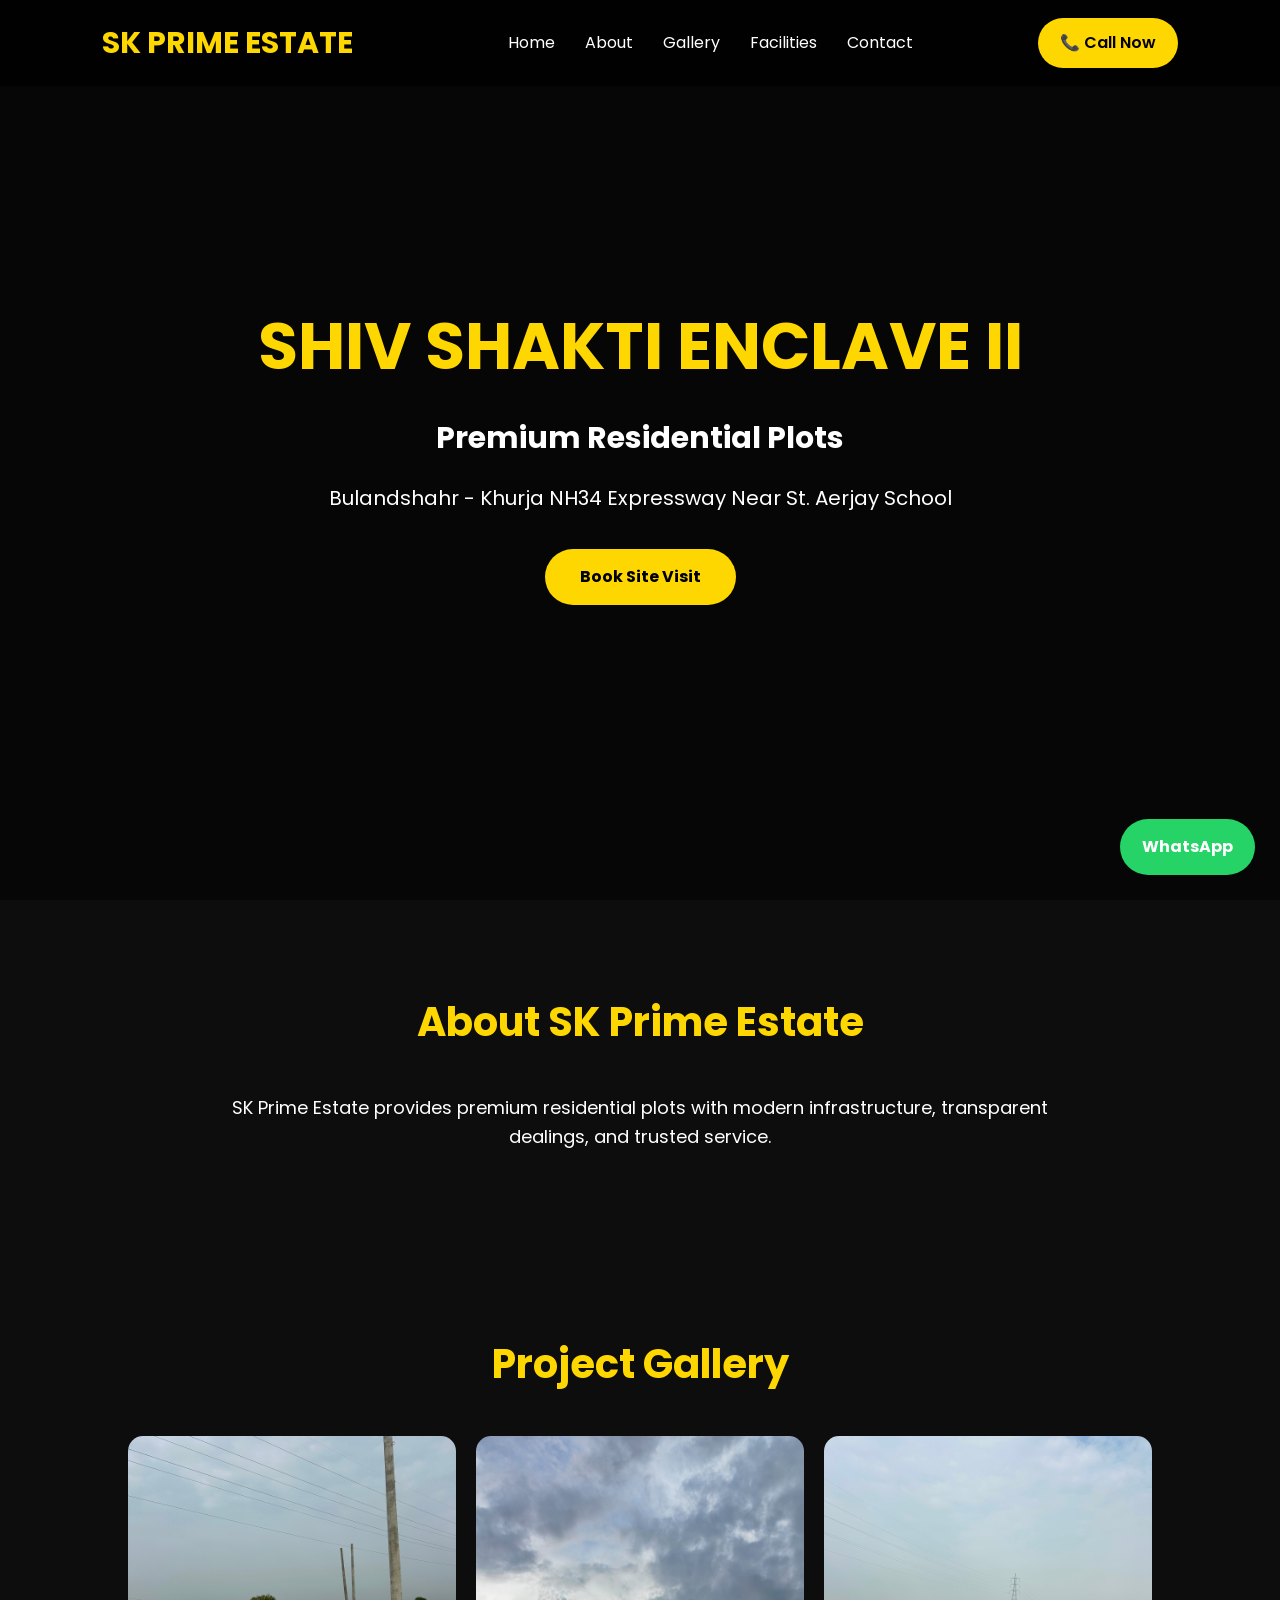
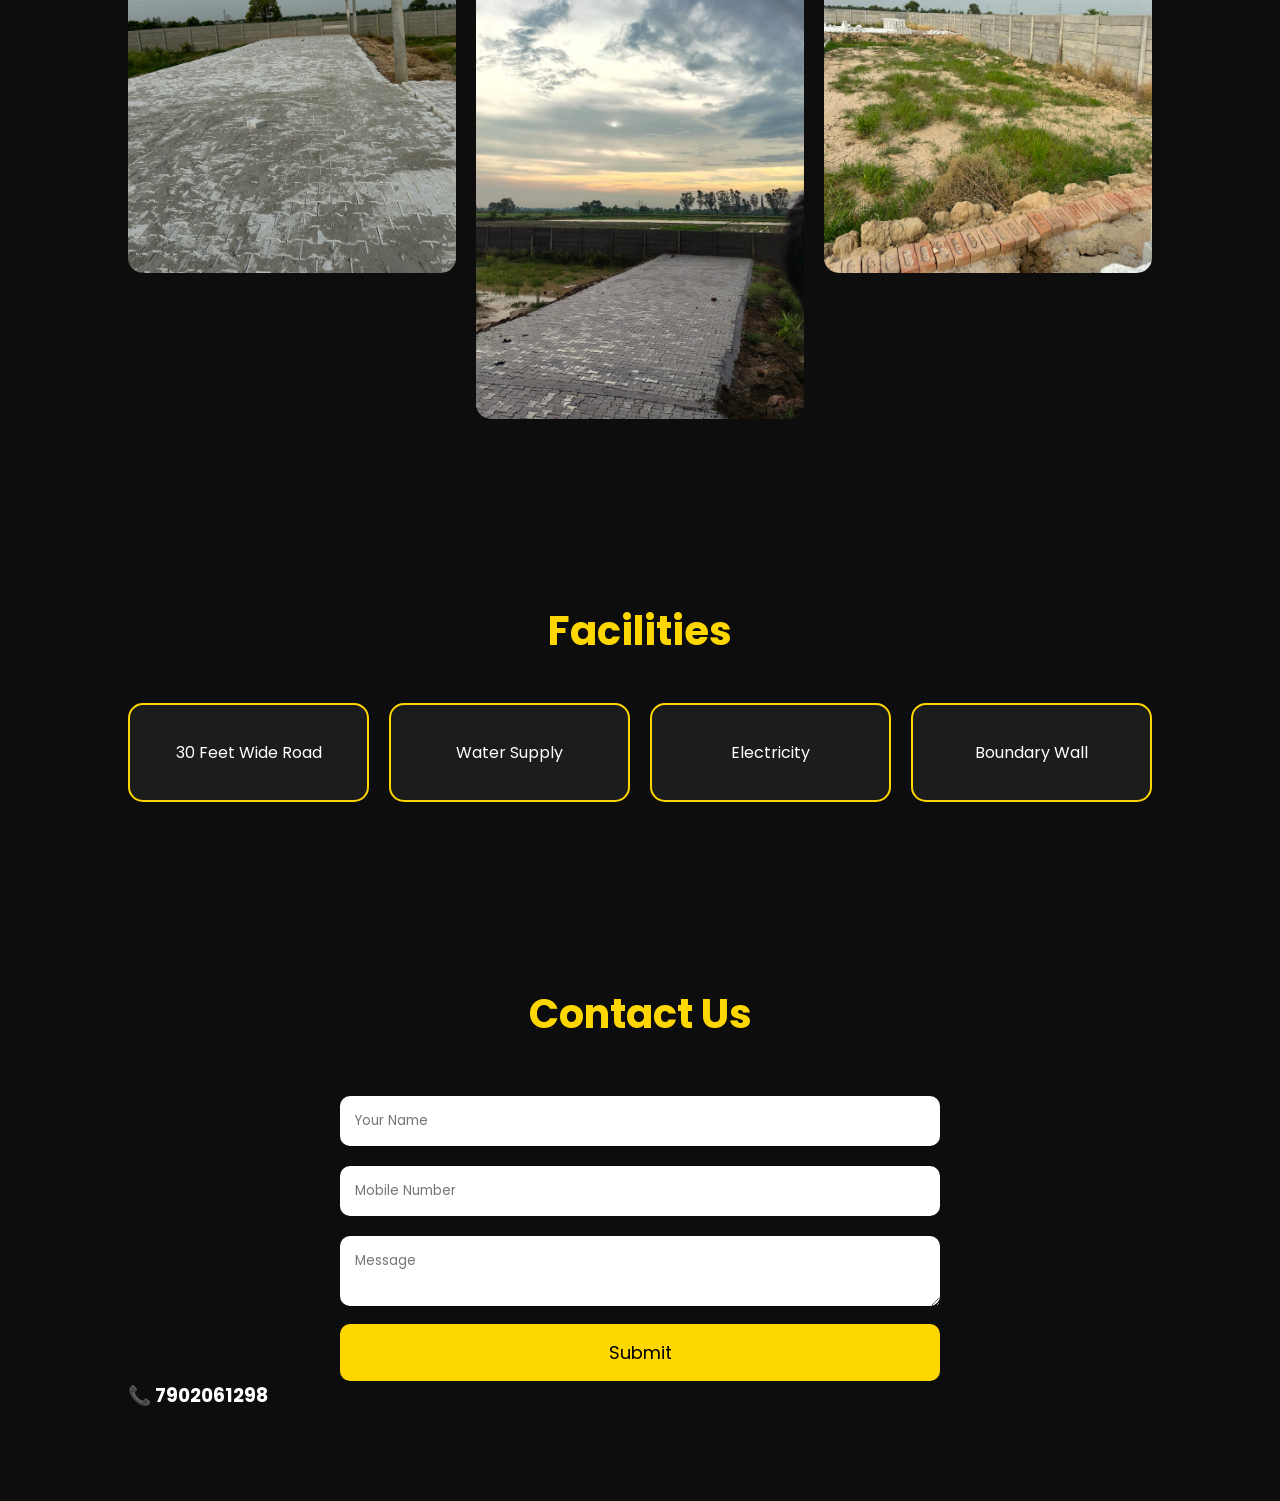
==== index.html @ f22499f4 "Add files via upload" ====
<!DOCTYPE html>
<html lang="en">
<head>
<meta charset="UTF-8">
<meta name="viewport" content="width=device-width, initial-scale=1.0">
<title>SK Prime Estate | Shiv Shakti Enclave II</title>

<link href="https://fonts.googleapis.com/css2?family=Poppins:wght@300;400;600;700&display=swap" rel="stylesheet">
<link rel="stylesheet" href="style.css">
</head>

<body>

<header>
<nav class="navbar">
<h2>SK PRIME ESTATE</h2>

<ul>
<li><a href="#home">Home</a></li>
<li><a href="#about">About</a></li>
<li><a href="#gallery">Gallery</a></li>
<li><a href="#facilities">Facilities</a></li>
<li><a href="#contact">Contact</a></li>
</ul>

<a href="tel:7902061298" class="call-btn">
📞 Call Now
</a>

</nav>
</header>

<section id="home" class="hero">

<video autoplay muted loop playsinline>

<source src="drone.mp4.mp4" type="video/mp4">

</video>

<div class="overlay">

<h1>SHIV SHAKTI ENCLAVE II</h1>

<h3>Premium Residential Plots</h3>

<p>
Bulandshahr - Khurja NH34 Expressway
Near St. Aerjay School
</p>

<a href="#contact" class="btn">
Book Site Visit
</a>

</div>

</section>

<section id="about">

<div class="container">

<h2>About SK Prime Estate</h2>

<p>

SK Prime Estate provides premium residential plots with modern infrastructure, transparent dealings, and trusted service.

</p>

</div>

</section>

<section id="gallery">

<h2>Project Gallery</h2>

<div class="gallery">

<img src="img1.jpg.jpeg" alt="plot1">

<img src="img2.jpg.jpeg" alt="plot2">

<img src="img3.jpg.jpeg" alt="plot3">

</div>

</section>

<section id="facilities">

<h2>Facilities</h2>

<div class="cards">

<div class="card">
30 Feet Wide Road
</div>

<div class="card">
Water Supply
</div>

<div class="card">
Electricity
</div>

<div class="card">
Boundary Wall
</div>

</div>

</section>

<section id="contact">

<h2>Contact Us</h2>

<form>

<input type="text" placeholder="Your Name">

<input type="tel" placeholder="Mobile Number">

<textarea placeholder="Message"></textarea>

<button>
Submit
</button>

</form>

<h3>📞 7902061298</h3>

</section>

<a href="https://wa.me/917902061298" class="whatsapp">

WhatsApp

</a>

<script src="script.js"></script>

</body>
</html>
---- style.css ----
*{
    margin:0;
    padding:0;
    box-sizing:border-box;
    font-family:'Poppins',sans-serif;
}

body{
    background:#0d0d0d;
    color:#fff;
    line-height:1.6;
}

html{
    scroll-behavior:smooth;
}

/* Navbar */

.navbar{
    position:fixed;
    top:0;
    left:0;
    width:100%;
    display:flex;
    justify-content:space-between;
    align-items:center;
    padding:18px 8%;
    background:rgba(0,0,0,.7);
    backdrop-filter:blur(10px);
    z-index:999;
}

.navbar h2{
    color:#FFD700;
    font-size:30px;
    font-weight:700;
}

.navbar ul{
    display:flex;
    list-style:none;
}

.navbar ul li{
    margin-left:30px;
}

.navbar ul li a{
    text-decoration:none;
    color:#fff;
    transition:.3s;
}

.navbar ul li a:hover{
    color:#FFD700;
}

.call-btn{
    background:#FFD700;
    color:#000;
    padding:12px 22px;
    border-radius:30px;
    text-decoration:none;
    font-weight:600;
}

/* Hero */

.hero{
    position:relative;
    width:100%;
    height:100vh;
    overflow:hidden;
}

.hero video{
    position:absolute;
    width:100%;
    height:100%;
    object-fit:cover;
}

.overlay{
    position:absolute;
    inset:0;
    background:rgba(0,0,0,.55);
    display:flex;
    flex-direction:column;
    justify-content:center;
    align-items:center;
    text-align:center;
    padding:20px;
}

.overlay h1{
    font-size:65px;
    color:#FFD700;
}

.overlay h3{
    margin-top:15px;
    font-size:30px;
}

.overlay p{
    margin-top:20px;
    font-size:20px;
    max-width:700px;
}

.btn{
    margin-top:35px;
    display:inline-block;
    background:#FFD700;
    color:#000;
    padding:15px 35px;
    border-radius:40px;
    text-decoration:none;
    font-weight:bold;
    transition:.3s;
}

.btn:hover{
    transform:scale(1.05);
}

/* Sections */

section{
    padding:90px 10%;
}

section h2{
    text-align:center;
    color:#FFD700;
    margin-bottom:40px;
    font-size:40px;
}

/* About */

.container{
    max-width:900px;
    margin:auto;
    text-align:center;
    font-size:18px;
}

/* Gallery */

.gallery{
    display:grid;
    grid-template-columns:repeat(auto-fit,minmax(280px,1fr));
    gap:20px;
}

.gallery img{
    width:100%;
    border-radius:15px;
    transition:.4s;
    cursor:pointer;
}

.gallery img:hover{
    transform:scale(1.05);
}

/* Cards */

.cards{
    display:grid;
    grid-template-columns:repeat(auto-fit,minmax(220px,1fr));
    gap:20px;
}

.card{
    background:#1c1c1c;
    padding:35px;
    text-align:center;
    border-radius:15px;
    border:2px solid #FFD700;
    transition:.3s;
}

.card:hover{
    transform:translateY(-10px);
}

/* Contact */

form{
    max-width:600px;
    margin:auto;
}

input,textarea{
    width:100%;
    padding:15px;
    margin:10px 0;
    border:none;
    border-radius:10px;
    outline:none;
}

button{
    width:100%;
    padding:15px;
    background:#FFD700;
    color:#000;
    border:none;
    border-radius:10px;
    font-size:18px;
    cursor:pointer;
}

/* WhatsApp */

.whatsapp{
    position:fixed;
    bottom:25px;
    right:25px;
    background:#25D366;
    color:#fff;
    padding:15px 22px;
    border-radius:50px;
    text-decoration:none;
    font-weight:bold;
}

/* Mobile */

@media(max-width:768px){

.navbar{
flex-direction:column;
padding:15px;
}

.navbar ul{
margin:15px 0;
flex-wrap:wrap;
justify-content:center;
}

.overlay h1{
font-size:38px;
}

.overlay h3{
font-size:22px;
}

.overlay p{
font-size:16px;
}

.call-btn{
margin-top:10px;
}

}
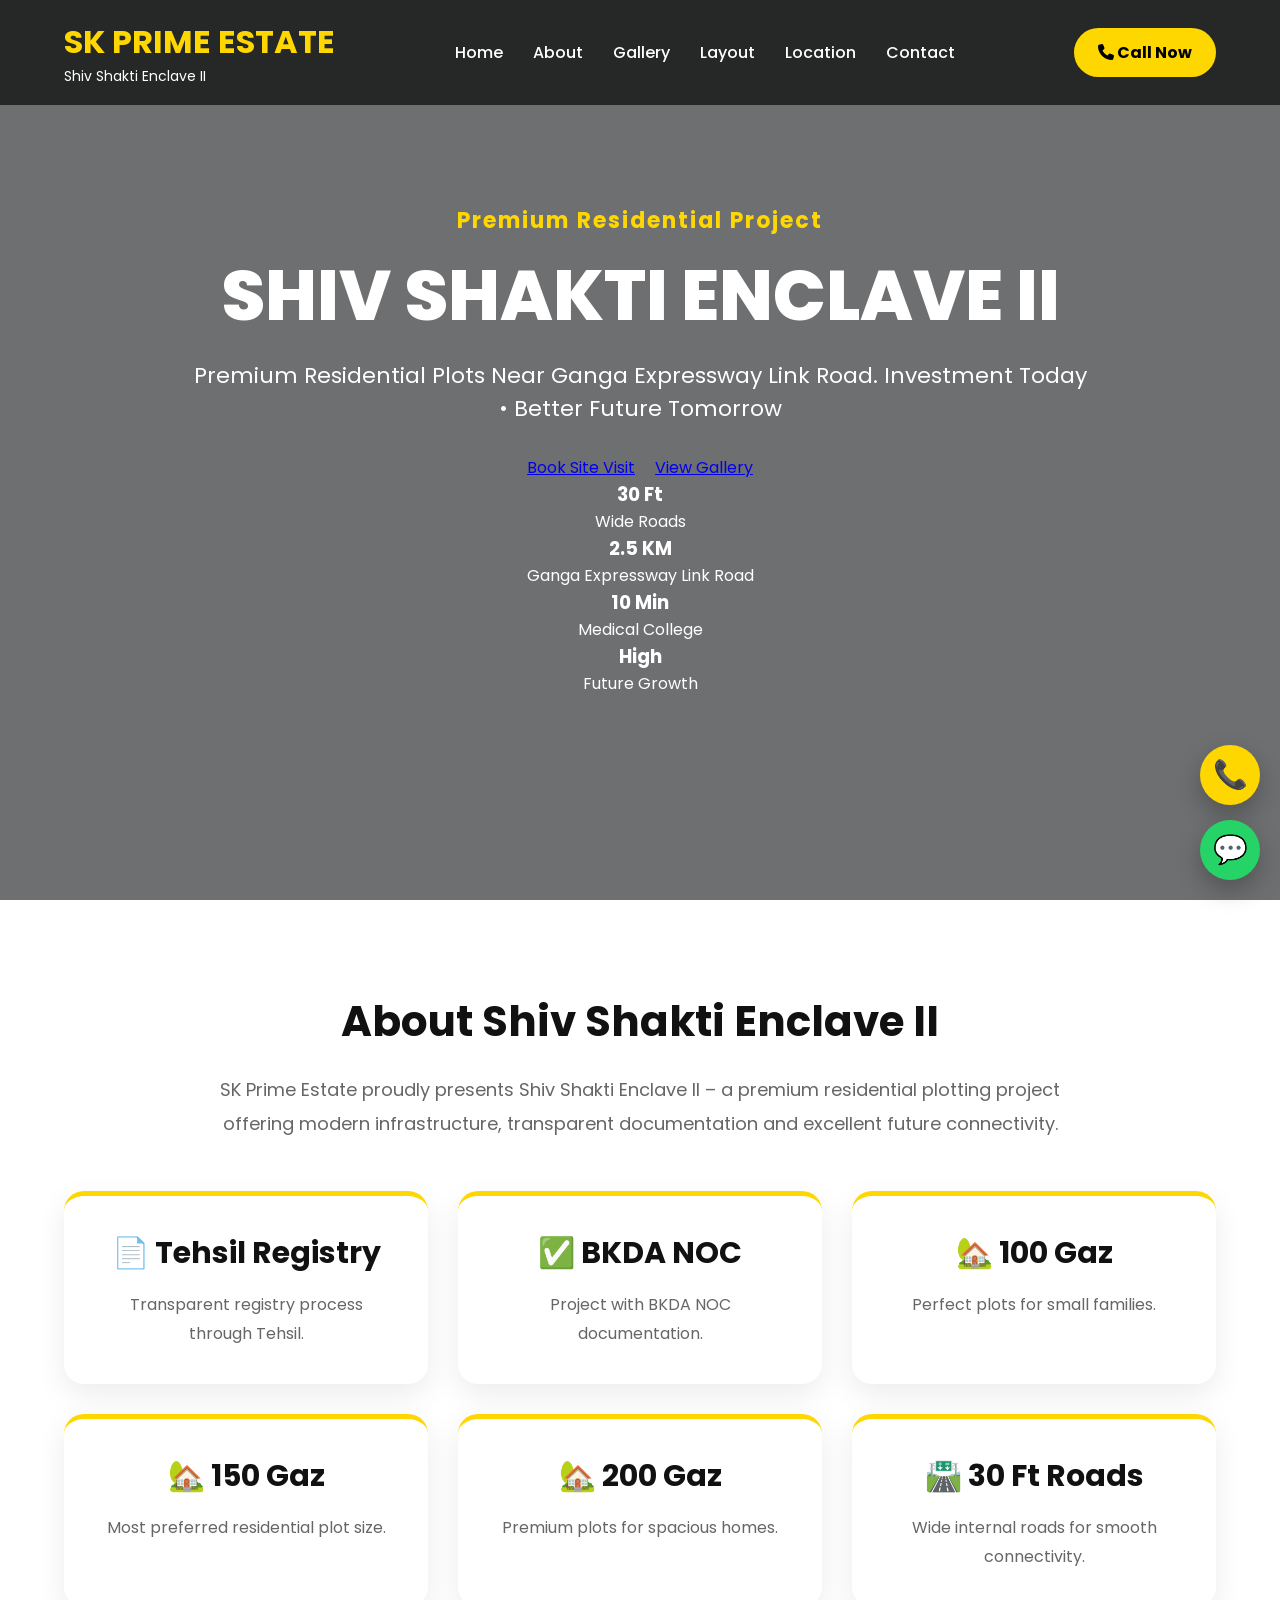
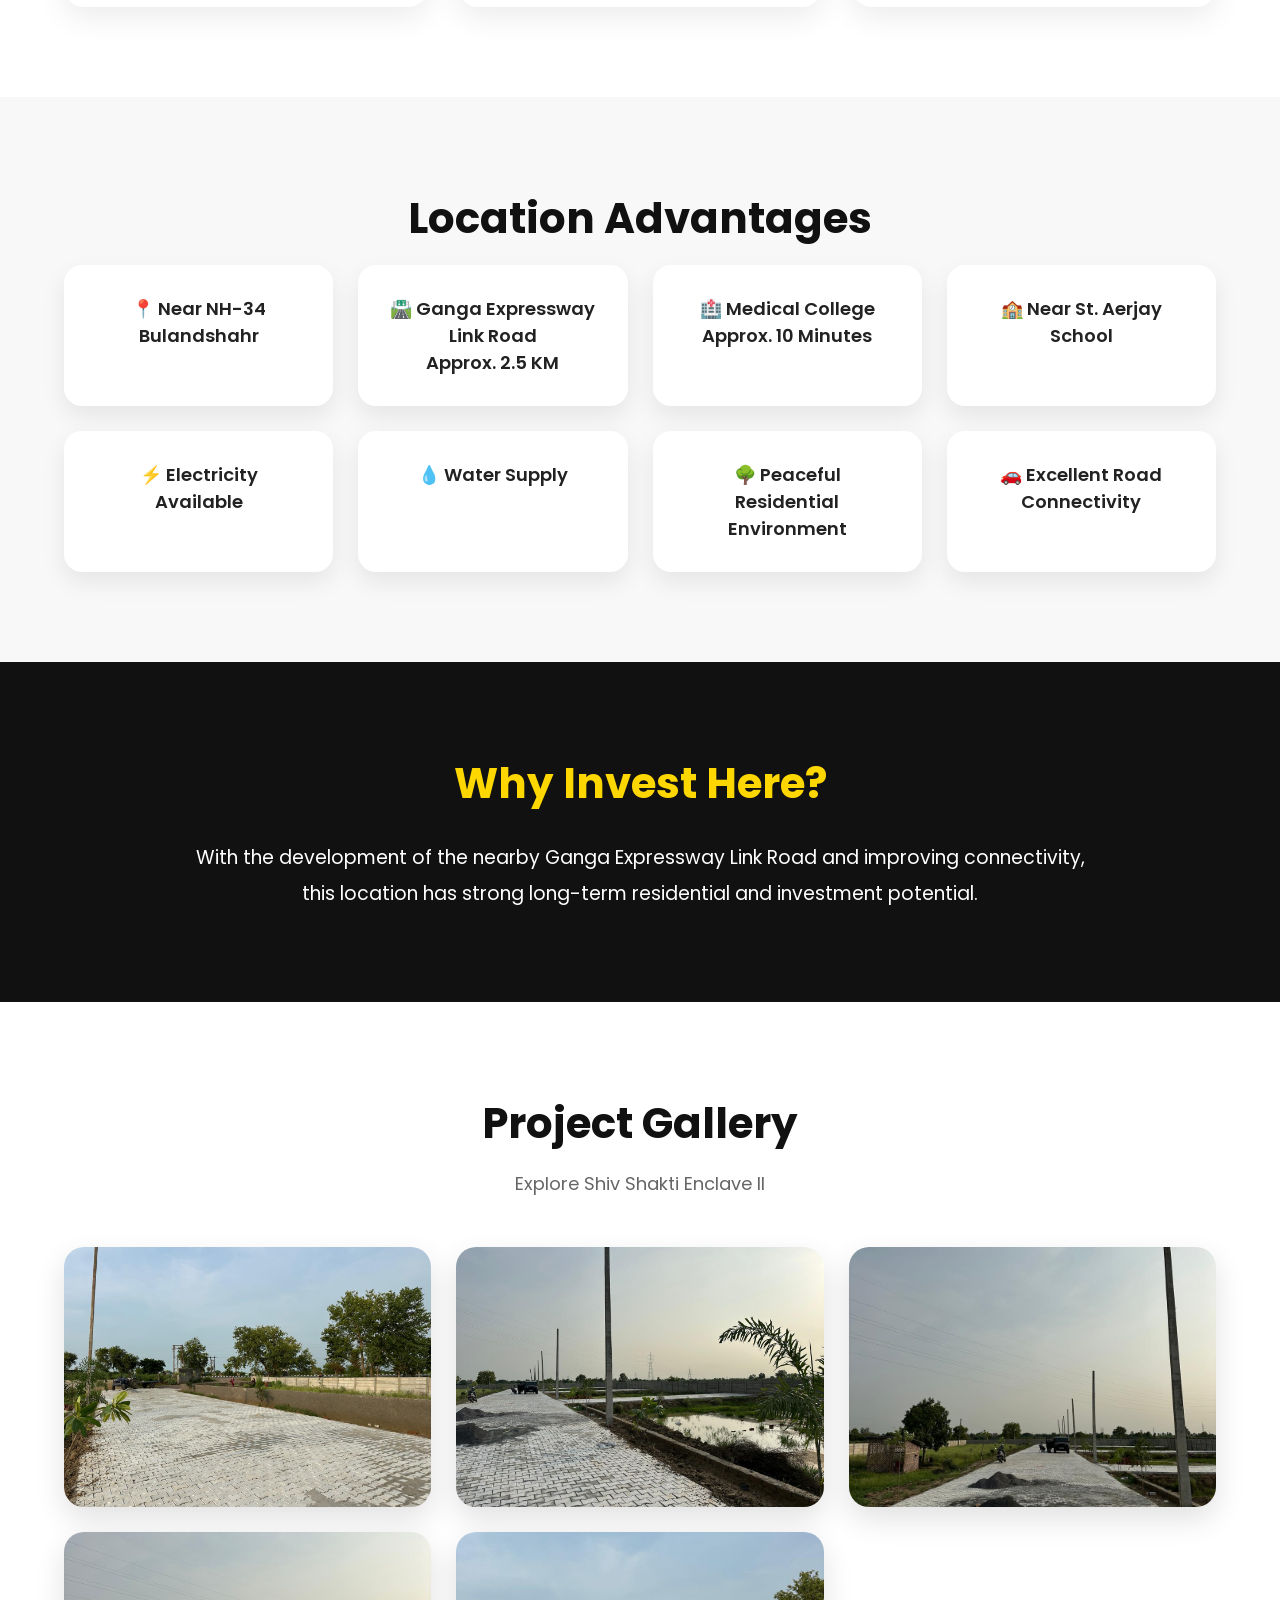
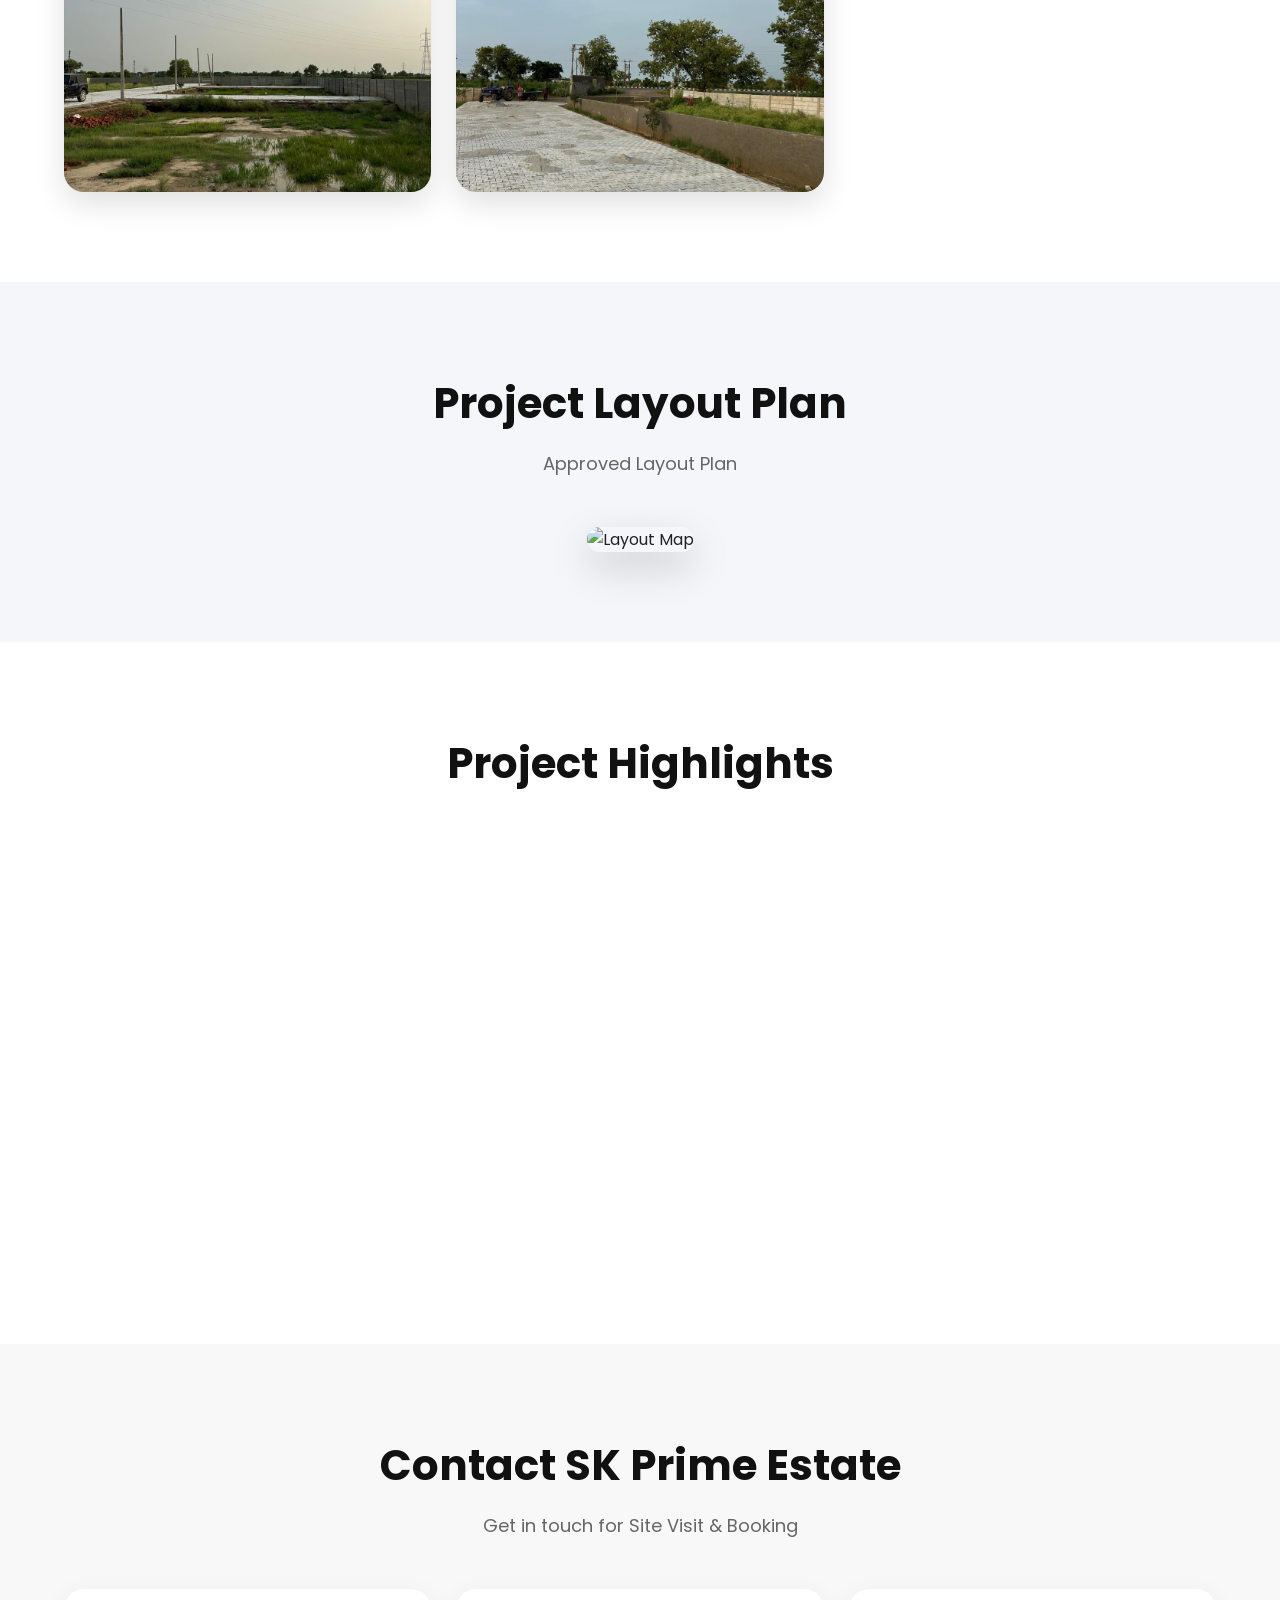
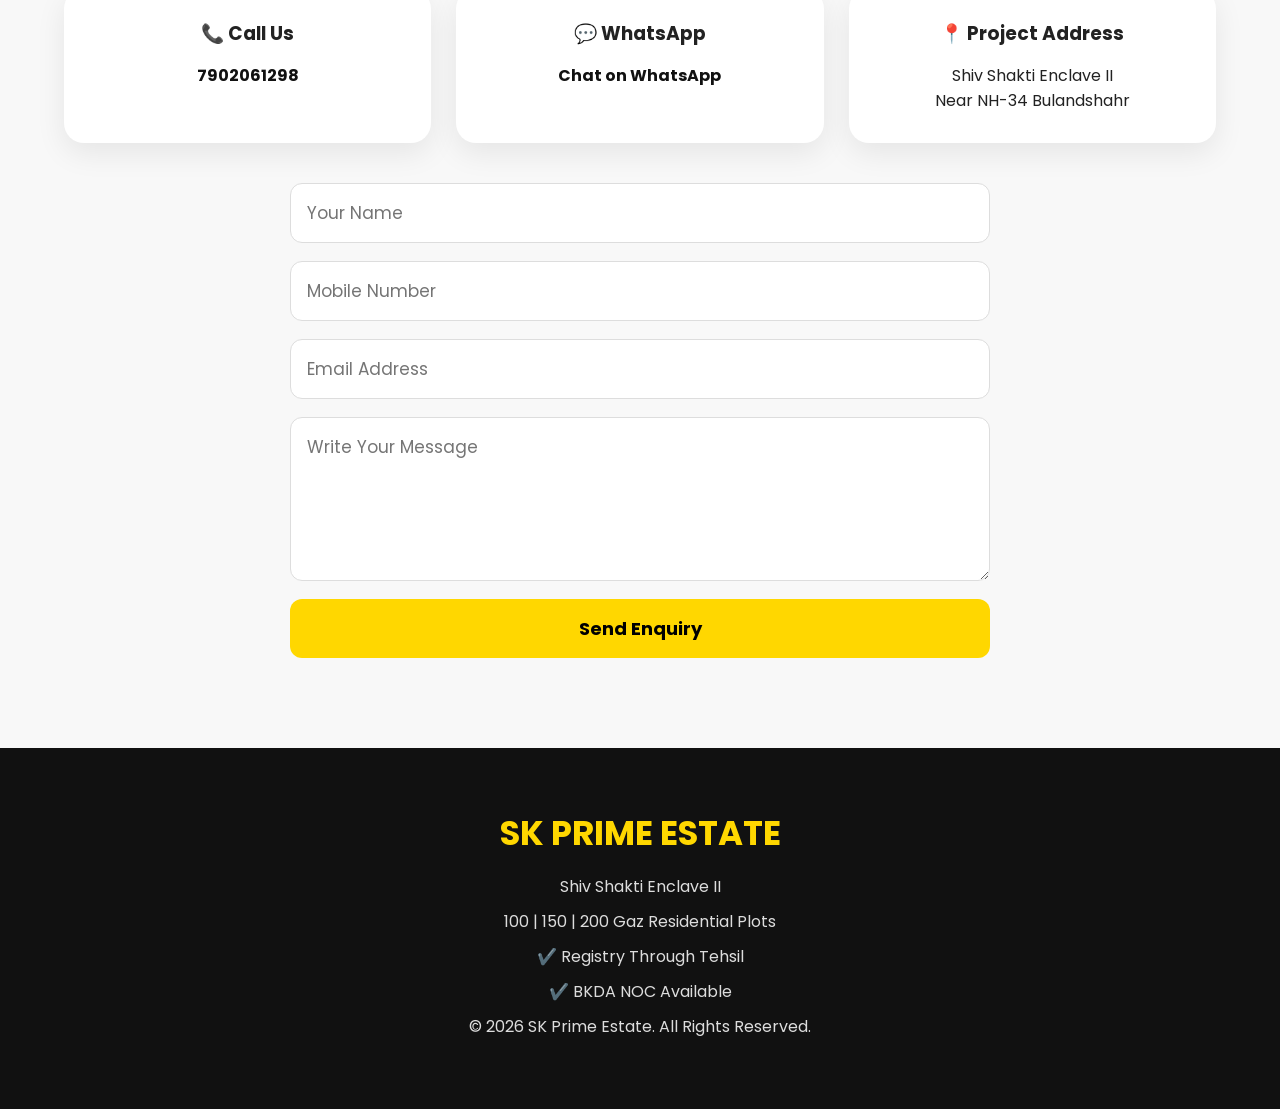
==== commit 05b409e1: "Add files via upload" ====
--- a/index.html
+++ b/index.html
@@ -1,149 +1,533 @@
 <!DOCTYPE html>
 <html lang="en">
+
 <head>
 <meta charset="UTF-8">
 <meta name="viewport" content="width=device-width, initial-scale=1.0">
-<title>SK Prime Estate | Shiv Shakti Enclave II</title>
-
-<link href="https://fonts.googleapis.com/css2?family=Poppins:wght@300;400;600;700&display=swap" rel="stylesheet">
+
+<title>SK PRIME ESTATE | Shiv Shakti Enclave II</title>
+
+<meta name="description" content="Premium Residential Plots in Shiv Shakti Enclave II, Bulandshahr">
+
+<link rel="preconnect" href="https://fonts.googleapis.com">
+<link rel="preconnect" href="https://fonts.gstatic.com" crossorigin>
+
+<link href="https://fonts.googleapis.com/css2?family=Poppins:wght@300;400;500;600;700;800&display=swap" rel="stylesheet">
+
 <link rel="stylesheet" href="style.css">
+
+<link rel="stylesheet"
+href="https://cdnjs.cloudflare.com/ajax/libs/font-awesome/6.6.0/css/all.min.css">
+
 </head>
 
 <body>
 
-<header>
+<header class="header">
+
 <nav class="navbar">
+
+<div class="logo">
+
 <h2>SK PRIME ESTATE</h2>
 
-<ul>
+<span>Shiv Shakti Enclave II</span>
+
+</div>
+
+<ul class="nav-links">
+
 <li><a href="#home">Home</a></li>
+
 <li><a href="#about">About</a></li>
+
 <li><a href="#gallery">Gallery</a></li>
-<li><a href="#facilities">Facilities</a></li>
+
+<li><a href="#layout">Layout</a></li>
+
+<li><a href="#location">Location</a></li>
+
 <li><a href="#contact">Contact</a></li>
+
 </ul>
 
 <a href="tel:7902061298" class="call-btn">
-📞 Call Now
+<i class="fa-solid fa-phone"></i>
+Call Now
 </a>
 
 </nav>
+
 </header>
 
 <section id="home" class="hero">
 
-<video autoplay muted loop playsinline>
+<video autoplay muted loop playsinline class="hero-video">
 
 <source src="drone.mp4.mp4" type="video/mp4">
 
 </video>
 
-<div class="overlay">
+<div class="hero-overlay">
+
+<div class="hero-content">
+
+<h4>Premium Residential Project</h4>
 
 <h1>SHIV SHAKTI ENCLAVE II</h1>
 
-<h3>Premium Residential Plots</h3>
-
-<p>
-Bulandshahr - Khurja NH34 Expressway
-Near St. Aerjay School
-</p>
+<p>
+
+Premium Residential Plots Near Ganga Expressway Link Road.
+
+Investment Today • Better Future Tomorrow
+
+</p>
+
+<div class="hero-buttons">
 
 <a href="#contact" class="btn">
 Book Site Visit
 </a>
 
+<a href="#gallery" class="btn-outline">
+View Gallery
+</a>
+
+</div>
+
+<div class="hero-features">
+
+<div>
+
+<h3>30 Ft</h3>
+
+<span>Wide Roads</span>
+
+</div>
+
+<div>
+
+<h3>2.5 KM</h3>
+
+<span>Ganga Expressway Link Road</span>
+
+</div>
+
+<div>
+
+<h3>10 Min</h3>
+
+<span>Medical College</span>
+
+</div>
+
+<div>
+
+<h3>High</h3>
+
+<span>Future Growth</span>
+
+</div>
+
+</div>
+
+</div>
+
+</div>
+
+</section><!-- ABOUT SECTION -->
+
+<section id="about" class="about">
+
+<div class="container">
+
+<h2 class="section-title">About Shiv Shakti Enclave II</h2>
+
+<p class="section-text">
+
+SK Prime Estate proudly presents Shiv Shakti Enclave II – a premium residential plotting project offering modern infrastructure, transparent documentation and excellent future connectivity.
+
+</p>
+
+<div class="feature-grid">
+
+<div class="feature-card">
+<h3>📄 Tehsil Registry</h3>
+<p>Transparent registry process through Tehsil.</p>
+</div>
+
+<div class="feature-card">
+<h3>✅ BKDA NOC</h3>
+<p>Project with BKDA NOC documentation.</p>
+</div>
+
+<div class="feature-card">
+<h3>🏡 100 Gaz</h3>
+<p>Perfect plots for small families.</p>
+</div>
+
+<div class="feature-card">
+<h3>🏡 150 Gaz</h3>
+<p>Most preferred residential plot size.</p>
+</div>
+
+<div class="feature-card">
+<h3>🏡 200 Gaz</h3>
+<p>Premium plots for spacious homes.</p>
+</div>
+
+<div class="feature-card">
+<h3>🛣️ 30 Ft Roads</h3>
+<p>Wide internal roads for smooth connectivity.</p>
+</div>
+
+</div>
+
 </div>
 
 </section>
 
-<section id="about">
-
-<div class="container">
-
-<h2>About SK Prime Estate</h2>
-
-<p>
-
-SK Prime Estate provides premium residential plots with modern infrastructure, transparent dealings, and trusted service.
-
-</p>
+<!-- LOCATION -->
+
+<section id="location" class="location">
+
+<div class="container">
+
+<h2 class="section-title">Location Advantages</h2>
+
+<div class="location-grid">
+
+<div class="location-card">
+📍 Near NH-34 Bulandshahr
+</div>
+
+<div class="location-card">
+🛣️ Ganga Expressway Link Road<br>
+Approx. 2.5 KM
+</div>
+
+<div class="location-card">
+🏥 Medical College<br>
+Approx. 10 Minutes
+</div>
+
+<div class="location-card">
+🏫 Near St. Aerjay School
+</div>
+
+<div class="location-card">
+⚡ Electricity Available
+</div>
+
+<div class="location-card">
+💧 Water Supply
+</div>
+
+<div class="location-card">
+🌳 Peaceful Residential Environment
+</div>
+
+<div class="location-card">
+🚗 Excellent Road Connectivity
+</div>
+
+</div>
 
 </div>
 
 </section>
 
-<section id="gallery">
-
-<h2>Project Gallery</h2>
-
-<div class="gallery">
-
-<img src="img1.jpg.jpeg" alt="plot1">
-
-<img src="img2.jpg.jpeg" alt="plot2">
-
-<img src="img3.jpg.jpeg" alt="plot3">
+<!-- INVESTMENT -->
+
+<section class="investment">
+
+<div class="container">
+
+<h2 class="section-title">Why Invest Here?</h2>
+
+<p>
+
+With the development of the nearby Ganga Expressway Link Road and improving connectivity, this location has strong long-term residential and investment potential.
+
+</p>
+
+</div>
+
+</section><!-- ===========================
+PROJECT GALLERY
+=========================== -->
+
+<section id="gallery" class="gallery-section">
+
+<div class="container">
+
+<h2 class="section-title">Project Gallery</h2>
+
+<p class="section-subtitle">
+Explore Shiv Shakti Enclave II
+</p>
+
+<div class="gallery-grid">
+
+<div class="gallery-item">
+<img src="img1.jpg.jpeg" alt="Gallery Image">
+</div>
+
+<div class="gallery-item">
+<img src="img2.jpg.jpeg" alt="Gallery Image">
+</div>
+
+<div class="gallery-item">
+<img src="img3.jpg.jpeg" alt="Gallery Image">
+</div>
+
+<div class="gallery-item">
+<img src="img4.jpg.jpeg" alt="Gallery Image">
+</div>
+
+<div class="gallery-item">
+<img src="img5.jpg.jpeg" alt="Gallery Image">
+</div>
+
+</div>
 
 </div>
 
 </section>
 
-<section id="facilities">
-
-<h2>Facilities</h2>
-
-<div class="cards">
-
-<div class="card">
-30 Feet Wide Road
-</div>
-
-<div class="card">
-Water Supply
-</div>
-
-<div class="card">
-Electricity
-</div>
-
-<div class="card">
-Boundary Wall
-</div>
+<!-- ===========================
+LAYOUT MAP
+=========================== -->
+
+<section id="layout" class="layout">
+
+<div class="container">
+
+<h2 class="section-title">
+Project Layout Plan
+</h2>
+
+<p class="section-subtitle">
+Approved Layout Plan
+</p>
+
+<img src="layout.jpg" class="layout-image" alt="Layout Map">
 
 </div>
 
 </section>
 
-<section id="contact">
-
-<h2>Contact Us</h2>
-
-<form>
-
-<input type="text" placeholder="Your Name">
-
-<input type="tel" placeholder="Mobile Number">
-
-<textarea placeholder="Message"></textarea>
-
-<button>
-Submit
+<!-- ===========================
+PROJECT HIGHLIGHTS
+=========================== -->
+
+<section class="highlights">
+
+<div class="container">
+
+<h2 class="section-title">
+Project Highlights
+</h2>
+
+<div class="highlight-grid">
+
+<div class="highlight-card">
+🏡 Premium Residential Plots
+</div>
+
+<div class="highlight-card">
+📄 Registry Through Tehsil
+</div>
+
+<div class="highlight-card">
+✅ BKDA NOC Available
+</div>
+
+<div class="highlight-card">
+📍 Prime Location
+</div>
+
+<div class="highlight-card">
+🛣️ 30 Feet Wide Roads
+</div>
+
+<div class="highlight-card">
+⚡ Electricity Available
+</div>
+
+<div class="highlight-card">
+💧 Water Supply
+</div>
+
+<div class="highlight-card">
+🌳 Green & Peaceful Environment
+</div>
+
+<div class="highlight-card">
+🏥 Medical College – Approx. 10 Minutes
+</div>
+
+<div class="highlight-card">
+🛣️ Ganga Expressway Link Road – Approx. 2.5 KM
+</div>
+
+<div class="highlight-card">
+🏫 Near St. Aerjay School
+</div>
+
+<div class="highlight-card">
+📈 Excellent Long-Term Investment Potential
+</div>
+
+</div>
+
+</div>
+
+</section><!-- ===========================
+CONTACT SECTION
+=========================== -->
+
+<section id="contact" class="contact-section">
+
+<div class="container">
+
+<h2 class="section-title">
+Contact SK Prime Estate
+</h2>
+
+<p class="section-subtitle">
+
+Get in touch for Site Visit & Booking
+
+</p>
+
+<div class="contact-box">
+
+<div class="contact-card">
+
+<h3>📞 Call Us</h3>
+
+<a href="tel:7902061298">
+7902061298
+</a>
+
+</div>
+
+<div class="contact-card">
+
+<h3>💬 WhatsApp</h3>
+
+<a href="https://wa.me/917902061298" target="_blank">
+Chat on WhatsApp
+</a>
+
+</div>
+
+<div class="contact-card">
+
+<h3>📍 Project Address</h3>
+
+<p>
+
+Shiv Shakti Enclave II<br>
+
+Near NH-34 Bulandshahr
+
+</p>
+
+</div>
+
+</div>
+
+<form action="https://api.web3forms.com/submit" method="POST">
+
+<input type="hidden" name="access_key" value="YOUR_WEB3FORMS_ACCESS_KEY">
+
+<input type="hidden" name="subject" value="New Enquiry - SK PRIME ESTATE">
+
+<input type="text" name="name" placeholder="Your Name" required>
+
+<input type="tel" name="phone" placeholder="Mobile Number" required>
+
+<input type="email" name="email" placeholder="Email Address">
+
+<textarea name="message" rows="5" placeholder="Write Your Message"></textarea>
+
+<button type="submit" class="submit-btn">
+
+Send Enquiry
+
 </button>
 
 </form>
 
-<h3>📞 7902061298</h3>
+</div>
 
 </section>
 
-<a href="https://wa.me/917902061298" class="whatsapp">
-
-WhatsApp
-
-</a>
+<!-- FLOATING BUTTONS -->
+
+<a href="tel:7902061298" class="floating-call">
+
+📞
+
+</a>
+
+<a href="https://wa.me/917902061298"
+
+class="floating-whatsapp"
+
+target="_blank">
+
+💬
+
+</a>
+
+<!-- FOOTER -->
+
+<footer class="footer">
+
+<div class="container">
+
+<h2>SK PRIME ESTATE</h2>
+
+<p>
+
+Shiv Shakti Enclave II
+
+</p>
+
+<p>
+
+100 | 150 | 200 Gaz Residential Plots
+
+</p>
+
+<p>
+
+✔️ Registry Through Tehsil
+
+</p>
+
+<p>
+
+✔️ BKDA NOC Available
+
+</p>
+
+<p>
+
+© 2026 SK Prime Estate. All Rights Reserved.
+
+</p>
+
+</div>
+
+</footer>
 
 <script src="script.js"></script>
 
 </body>
+
 </html>
--- a/style.css
+++ b/style.css
@@ -1,262 +1,562 @@
+/*======================================
+SK PRIME ESTATE PREMIUM CSS
+PART 1
+======================================*/
+
 *{
-    margin:0;
-    padding:0;
-    box-sizing:border-box;
-    font-family:'Poppins',sans-serif;
+margin:0;
+padding:0;
+box-sizing:border-box;
+scroll-behavior:smooth;
+font-family:'Poppins',sans-serif;
 }
 
 body{
-    background:#0d0d0d;
-    color:#fff;
-    line-height:1.6;
-}
-
-html{
-    scroll-behavior:smooth;
-}
-
-/* Navbar */
+background:#f5f7fa;
+color:#222;
+overflow-x:hidden;
+}
+
+.container{
+width:90%;
+max-width:1250px;
+margin:auto;
+}
+
+section{
+padding:90px 0;
+}
+
+.section-title{
+font-size:42px;
+font-weight:700;
+text-align:center;
+margin-bottom:15px;
+color:#111;
+}
+
+.section-subtitle{
+text-align:center;
+font-size:18px;
+color:#666;
+margin-bottom:50px;
+}
+
+/* NAVBAR */
+
+.header{
+position:fixed;
+top:0;
+left:0;
+width:100%;
+z-index:999;
+background:rgba(0,0,0,.65);
+backdrop-filter:blur(15px);
+}
 
 .navbar{
-    position:fixed;
-    top:0;
-    left:0;
-    width:100%;
-    display:flex;
-    justify-content:space-between;
-    align-items:center;
-    padding:18px 8%;
-    background:rgba(0,0,0,.7);
-    backdrop-filter:blur(10px);
-    z-index:999;
-}
-
-.navbar h2{
-    color:#FFD700;
-    font-size:30px;
-    font-weight:700;
-}
-
-.navbar ul{
-    display:flex;
-    list-style:none;
-}
-
-.navbar ul li{
-    margin-left:30px;
-}
-
-.navbar ul li a{
-    text-decoration:none;
-    color:#fff;
-    transition:.3s;
-}
-
-.navbar ul li a:hover{
-    color:#FFD700;
+width:90%;
+margin:auto;
+display:flex;
+justify-content:space-between;
+align-items:center;
+padding:18px 0;
+}
+
+.logo h2{
+color:#FFD700;
+font-size:32px;
+font-weight:700;
+}
+
+.logo span{
+color:#fff;
+font-size:14px;
+display:block;
+}
+
+.nav-links{
+display:flex;
+gap:30px;
+list-style:none;
+}
+
+.nav-links a{
+text-decoration:none;
+color:#fff;
+font-weight:500;
+transition:.3s;
+}
+
+.nav-links a:hover{
+color:#FFD700;
 }
 
 .call-btn{
-    background:#FFD700;
-    color:#000;
-    padding:12px 22px;
-    border-radius:30px;
-    text-decoration:none;
-    font-weight:600;
-}
-
-/* Hero */
+background:#FFD700;
+color:#000;
+padding:12px 24px;
+border-radius:30px;
+text-decoration:none;
+font-weight:700;
+transition:.3s;
+}
+
+.call-btn:hover{
+background:#fff;
+}
+
+/* HERO */
 
 .hero{
-    position:relative;
-    width:100%;
-    height:100vh;
-    overflow:hidden;
-}
-
-.hero video{
-    position:absolute;
-    width:100%;
-    height:100%;
-    object-fit:cover;
-}
-
-.overlay{
-    position:absolute;
-    inset:0;
-    background:rgba(0,0,0,.55);
-    display:flex;
-    flex-direction:column;
-    justify-content:center;
-    align-items:center;
-    text-align:center;
-    padding:20px;
-}
-
-.overlay h1{
-    font-size:65px;
-    color:#FFD700;
-}
-
-.overlay h3{
-    margin-top:15px;
-    font-size:30px;
-}
-
-.overlay p{
-    margin-top:20px;
-    font-size:20px;
-    max-width:700px;
-}
-
-.btn{
-    margin-top:35px;
-    display:inline-block;
-    background:#FFD700;
-    color:#000;
-    padding:15px 35px;
-    border-radius:40px;
-    text-decoration:none;
-    font-weight:bold;
-    transition:.3s;
-}
-
-.btn:hover{
-    transform:scale(1.05);
-}
-
-/* Sections */
-
-section{
-    padding:90px 10%;
-}
-
-section h2{
-    text-align:center;
-    color:#FFD700;
-    margin-bottom:40px;
-    font-size:40px;
-}
-
-/* About */
-
-.container{
-    max-width:900px;
-    margin:auto;
-    text-align:center;
-    font-size:18px;
-}
-
-/* Gallery */
-
-.gallery{
-    display:grid;
-    grid-template-columns:repeat(auto-fit,minmax(280px,1fr));
-    gap:20px;
-}
-
-.gallery img{
-    width:100%;
-    border-radius:15px;
-    transition:.4s;
-    cursor:pointer;
-}
-
-.gallery img:hover{
-    transform:scale(1.05);
-}
-
-/* Cards */
-
-.cards{
-    display:grid;
-    grid-template-columns:repeat(auto-fit,minmax(220px,1fr));
-    gap:20px;
-}
-
-.card{
-    background:#1c1c1c;
-    padding:35px;
-    text-align:center;
-    border-radius:15px;
-    border:2px solid #FFD700;
-    transition:.3s;
-}
-
-.card:hover{
-    transform:translateY(-10px);
-}
-
-/* Contact */
+position:relative;
+height:100vh;
+overflow:hidden;
+}
+
+.hero-video{
+width:100%;
+height:100%;
+object-fit:cover;
+}
+
+.hero-overlay{
+position:absolute;
+inset:0;
+background:rgba(0,0,0,.55);
+display:flex;
+justify-content:center;
+align-items:center;
+text-align:center;
+padding:20px;
+}
+
+.hero-content{
+max-width:900px;
+color:#fff;
+}
+
+.hero-content h4{
+color:#FFD700;
+font-size:22px;
+margin-bottom:20px;
+letter-spacing:2px;
+}
+
+.hero-content h1{
+font-size:70px;
+font-weight:800;
+line-height:1.1;
+margin-bottom:25px;
+}
+
+.hero-content p{
+font-size:22px;
+margin-bottom:30px;
+}
+
+.hero-badge{
+display:flex;
+justify-content:center;
+gap:15px;
+flex-wrap:wrap;
+margin-bottom:35px;
+}
+
+.hero-badge span{
+background:#FFD700;
+color:#000;
+padding:10px 20px;
+border-radius:30px;
+font-weight:700;
+}
+
+.hero-buttons{
+display:flex;
+justify-content:center;
+gap:20px;
+flex-wrap:wrap;
+}
+
+.btn1{
+background:#FFD700;
+color:#000;
+padding:15px 35px;
+border-radius:40px;
+text-decoration:none;
+font-weight:700;
+transition:.3s;
+}
+
+.btn2{
+background:#25D366;
+color:#fff;
+padding:15px 35px;
+border-radius:40px;
+text-decoration:none;
+font-weight:700;
+transition:.3s;
+}
+
+.btn1:hover,
+.btn2:hover{
+transform:translateY(-5px);
+}/*======================================
+ABOUT SECTION
+======================================*/
+
+.about{
+background:#fff;
+}
+
+.about .section-text{
+max-width:900px;
+margin:20px auto 50px;
+text-align:center;
+font-size:18px;
+line-height:1.9;
+color:#666;
+}
+
+.feature-grid{
+display:grid;
+grid-template-columns:repeat(auto-fit,minmax(280px,1fr));
+gap:30px;
+}
+
+.feature-card{
+background:#fff;
+padding:35px;
+border-radius:20px;
+text-align:center;
+box-shadow:0 10px 30px rgba(0,0,0,.08);
+transition:.4s;
+border-top:5px solid #FFD700;
+}
+
+.feature-card:hover{
+transform:translateY(-10px);
+box-shadow:0 20px 40px rgba(0,0,0,.15);
+}
+
+.feature-card h3{
+font-size:30px;
+margin-bottom:15px;
+color:#111;
+}
+
+.feature-card p{
+color:#666;
+line-height:1.8;
+}
+
+/*======================================
+LOCATION
+======================================*/
+
+.location{
+background:#f8f8f8;
+}
+
+.location-grid{
+display:grid;
+grid-template-columns:repeat(auto-fit,minmax(260px,1fr));
+gap:25px;
+}
+
+.location-card{
+background:#fff;
+padding:30px;
+border-radius:18px;
+font-size:18px;
+font-weight:600;
+text-align:center;
+box-shadow:0 10px 25px rgba(0,0,0,.08);
+transition:.3s;
+}
+
+.location-card:hover{
+background:#FFD700;
+color:#000;
+transform:translateY(-8px);
+}
+
+/*======================================
+INVESTMENT
+======================================*/
+
+.investment{
+background:#111;
+color:#fff;
+text-align:center;
+}
+
+.investment h2{
+color:#FFD700;
+margin-bottom:25px;
+}
+
+.investment p{
+max-width:900px;
+margin:auto;
+font-size:19px;
+line-height:1.9;
+}
+
+/*======================================
+GALLERY
+======================================*/
+
+.gallery-section{
+background:#fff;
+}
+
+.gallery-grid{
+display:grid;
+grid-template-columns:repeat(auto-fit,minmax(320px,1fr));
+gap:25px;
+margin-top:40px;
+}
+
+.gallery-item{
+overflow:hidden;
+border-radius:20px;
+box-shadow:0 12px 30px rgba(0,0,0,.12);
+}
+
+.gallery-item img{
+width:100%;
+height:260px;
+object-fit:cover;
+transition:.5s;
+display:block;
+}
+
+.gallery-item:hover img{
+transform:scale(1.08);
+}/*======================================
+LAYOUT MAP
+======================================*/
+
+.layout{
+background:#f4f6f9;
+text-align:center;
+}
+
+.layout-image{
+width:100%;
+max-width:1000px;
+border-radius:20px;
+box-shadow:0 15px 40px rgba(0,0,0,.18);
+transition:.4s;
+cursor:pointer;
+}
+
+.layout-image:hover{
+transform:scale(1.02);
+}
+
+/*======================================
+PROJECT HIGHLIGHTS
+======================================*/
+
+.highlights{
+background:#fff;
+}
+
+.highlight-grid{
+display:grid;
+grid-template-columns:repeat(auto-fit,minmax(260px,1fr));
+gap:25px;
+margin-top:40px;
+}
+
+.highlight-card{
+background:#111;
+color:#fff;
+padding:30px;
+border-radius:18px;
+text-align:center;
+font-size:18px;
+font-weight:600;
+transition:.4s;
+}
+
+.highlight-card:hover{
+background:#FFD700;
+color:#000;
+transform:translateY(-10px);
+}
+
+/*======================================
+CONTACT
+======================================*/
+
+.contact-section{
+background:#f8f8f8;
+}
+
+.contact-box{
+display:grid;
+grid-template-columns:repeat(auto-fit,minmax(280px,1fr));
+gap:25px;
+margin-bottom:40px;
+}
+
+.contact-card{
+background:#fff;
+padding:30px;
+text-align:center;
+border-radius:20px;
+box-shadow:0 10px 30px rgba(0,0,0,.08);
+}
+
+.contact-card h3{
+margin-bottom:15px;
+}
+
+.contact-card a{
+text-decoration:none;
+font-weight:700;
+color:#111;
+}
 
 form{
-    max-width:600px;
-    margin:auto;
-}
-
-input,textarea{
-    width:100%;
-    padding:15px;
-    margin:10px 0;
-    border:none;
-    border-radius:10px;
-    outline:none;
-}
-
-button{
-    width:100%;
-    padding:15px;
-    background:#FFD700;
-    color:#000;
-    border:none;
-    border-radius:10px;
-    font-size:18px;
-    cursor:pointer;
-}
-
-/* WhatsApp */
-
-.whatsapp{
-    position:fixed;
-    bottom:25px;
-    right:25px;
-    background:#25D366;
-    color:#fff;
-    padding:15px 22px;
-    border-radius:50px;
-    text-decoration:none;
-    font-weight:bold;
-}
-
-/* Mobile */
+display:flex;
+flex-direction:column;
+gap:18px;
+max-width:700px;
+margin:auto;
+}
+
+input,
+textarea{
+padding:16px;
+font-size:17px;
+border:1px solid #ddd;
+border-radius:12px;
+outline:none;
+}
+
+.submit-btn{
+background:#FFD700;
+border:none;
+padding:16px;
+font-size:18px;
+font-weight:700;
+border-radius:12px;
+cursor:pointer;
+transition:.3s;
+}
+
+.submit-btn:hover{
+background:#111;
+color:#fff;
+}
+
+/*======================================
+FLOATING BUTTONS
+======================================*/
+
+.floating-call,
+.floating-whatsapp{
+position:fixed;
+right:20px;
+width:60px;
+height:60px;
+display:flex;
+align-items:center;
+justify-content:center;
+border-radius:50%;
+text-decoration:none;
+font-size:28px;
+z-index:999;
+box-shadow:0 10px 25px rgba(0,0,0,.25);
+}
+
+.floating-call{
+bottom:95px;
+background:#FFD700;
+color:#000;
+}
+
+.floating-whatsapp{
+bottom:20px;
+background:#25D366;
+color:#fff;
+}
+
+/*======================================
+FOOTER
+======================================*/
+
+.footer{
+background:#111;
+color:#fff;
+text-align:center;
+padding:60px 20px;
+}
+
+.footer h2{
+color:#FFD700;
+margin-bottom:15px;
+font-size:34px;
+}
+
+.footer p{
+margin:10px 0;
+color:#ddd;
+}
+
+/*======================================
+MOBILE
+======================================*/
 
 @media(max-width:768px){
 
-.navbar{
+.nav-links{
+display:none;
+}
+
+.hero-content h1{
+font-size:42px;
+}
+
+.hero-content p{
+font-size:18px;
+}
+
+.section-title{
+font-size:30px;
+}
+
+.hero-buttons{
 flex-direction:column;
-padding:15px;
-}
-
-.navbar ul{
-margin:15px 0;
-flex-wrap:wrap;
-justify-content:center;
-}
-
-.overlay h1{
-font-size:38px;
-}
-
-.overlay h3{
-font-size:22px;
-}
-
-.overlay p{
-font-size:16px;
-}
-
-.call-btn{
-margin-top:10px;
-}
-
+align-items:center;
+}
+
+.btn1,
+.btn2{
+width:220px;
+text-align:center;
+}
+
+}.show{
+opacity:1 !important;
+transform:translateY(0px)!important;
+}
+
+.feature-card,
+.location-card,
+.gallery-item,
+.highlight-card,
+.contact-card{
+opacity:0;
+transform:translateY(50px);
+transition:.8s;
+}
+
+.pulse{
+transform:scale(1.08);
+transition:.4s;
 }
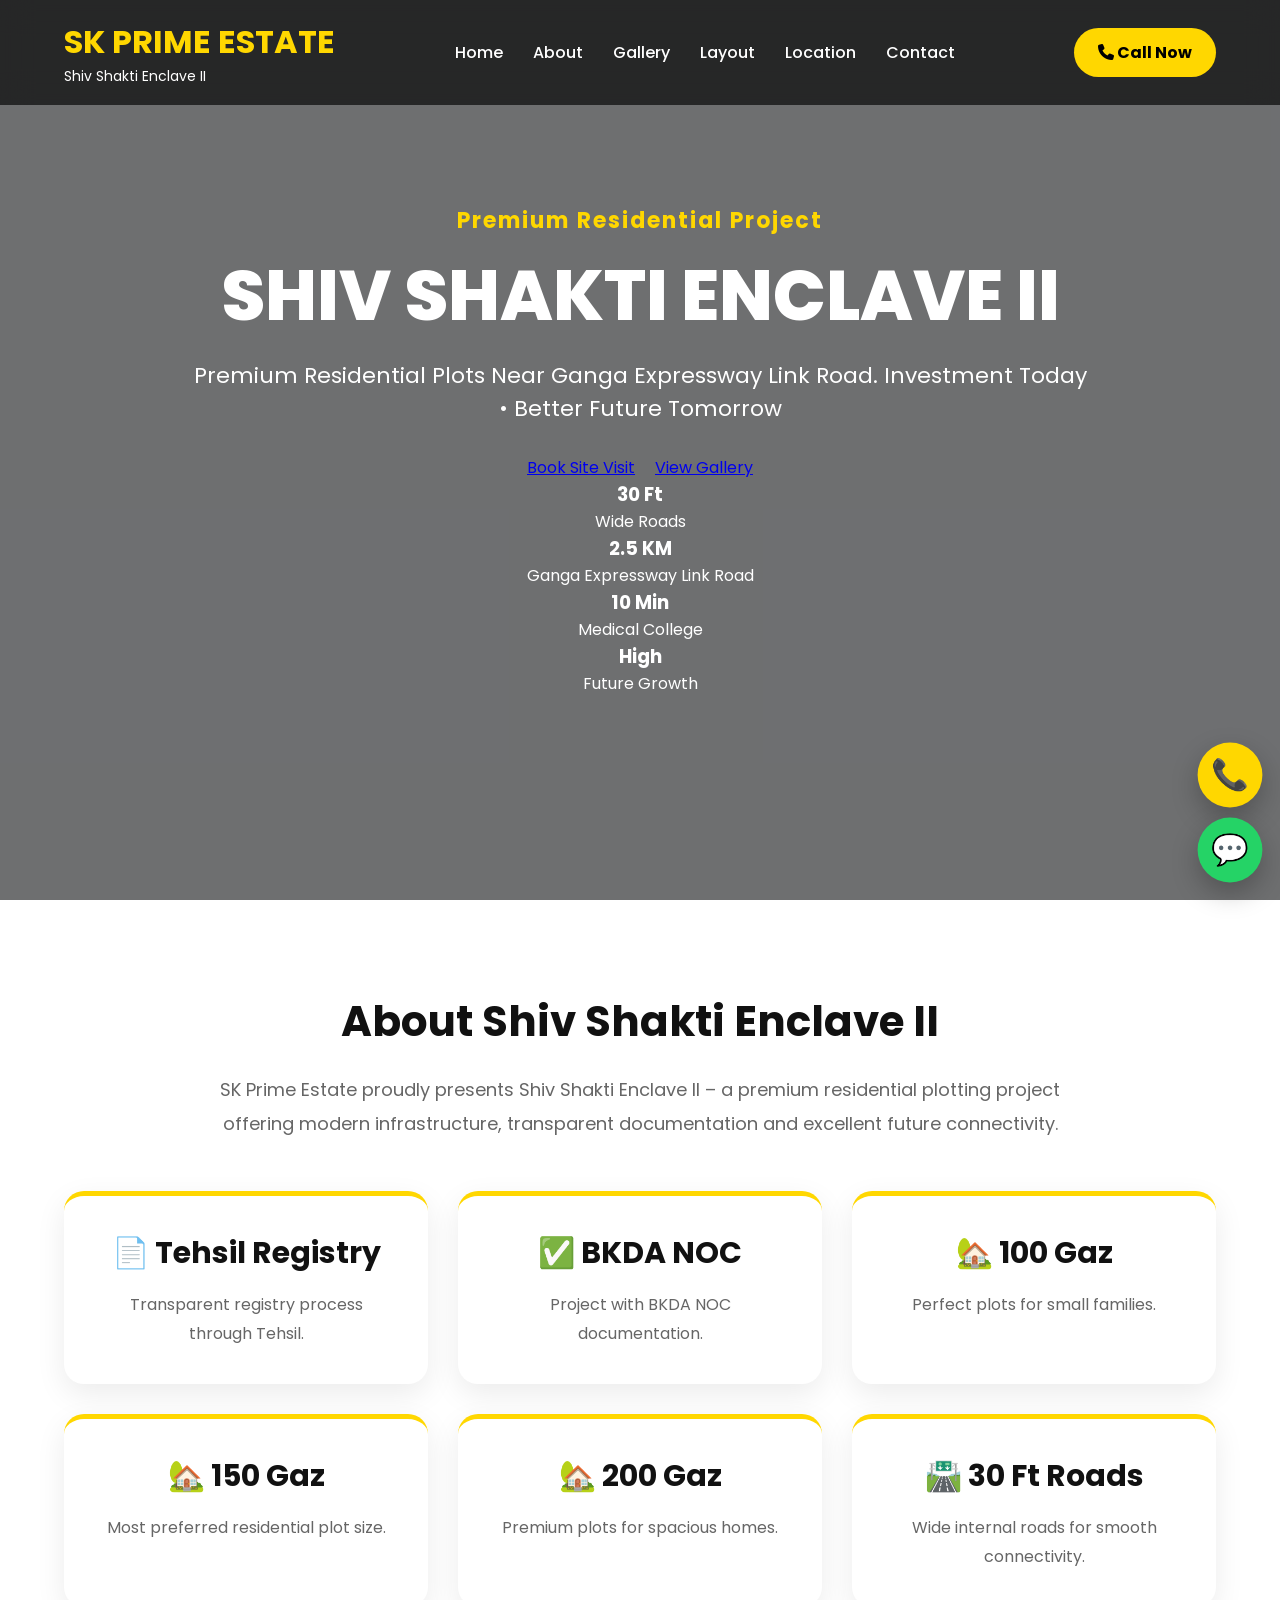
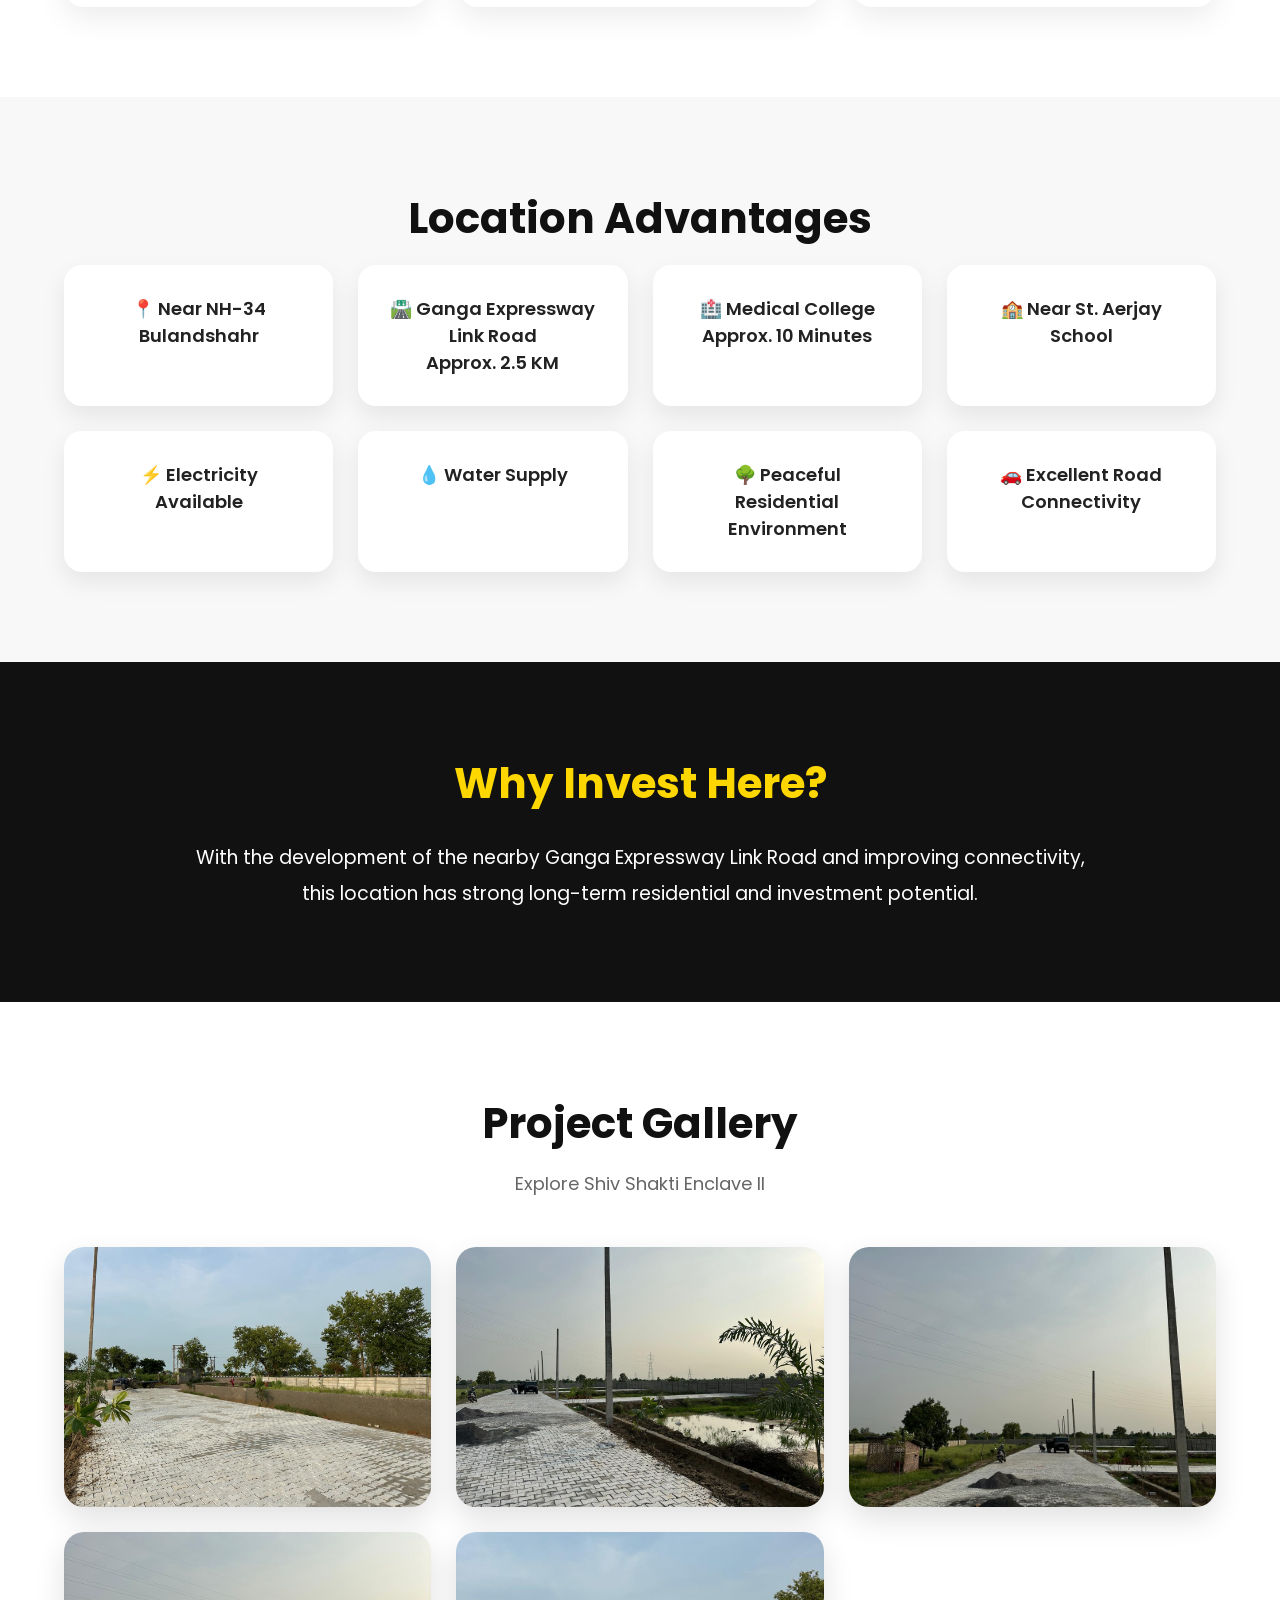
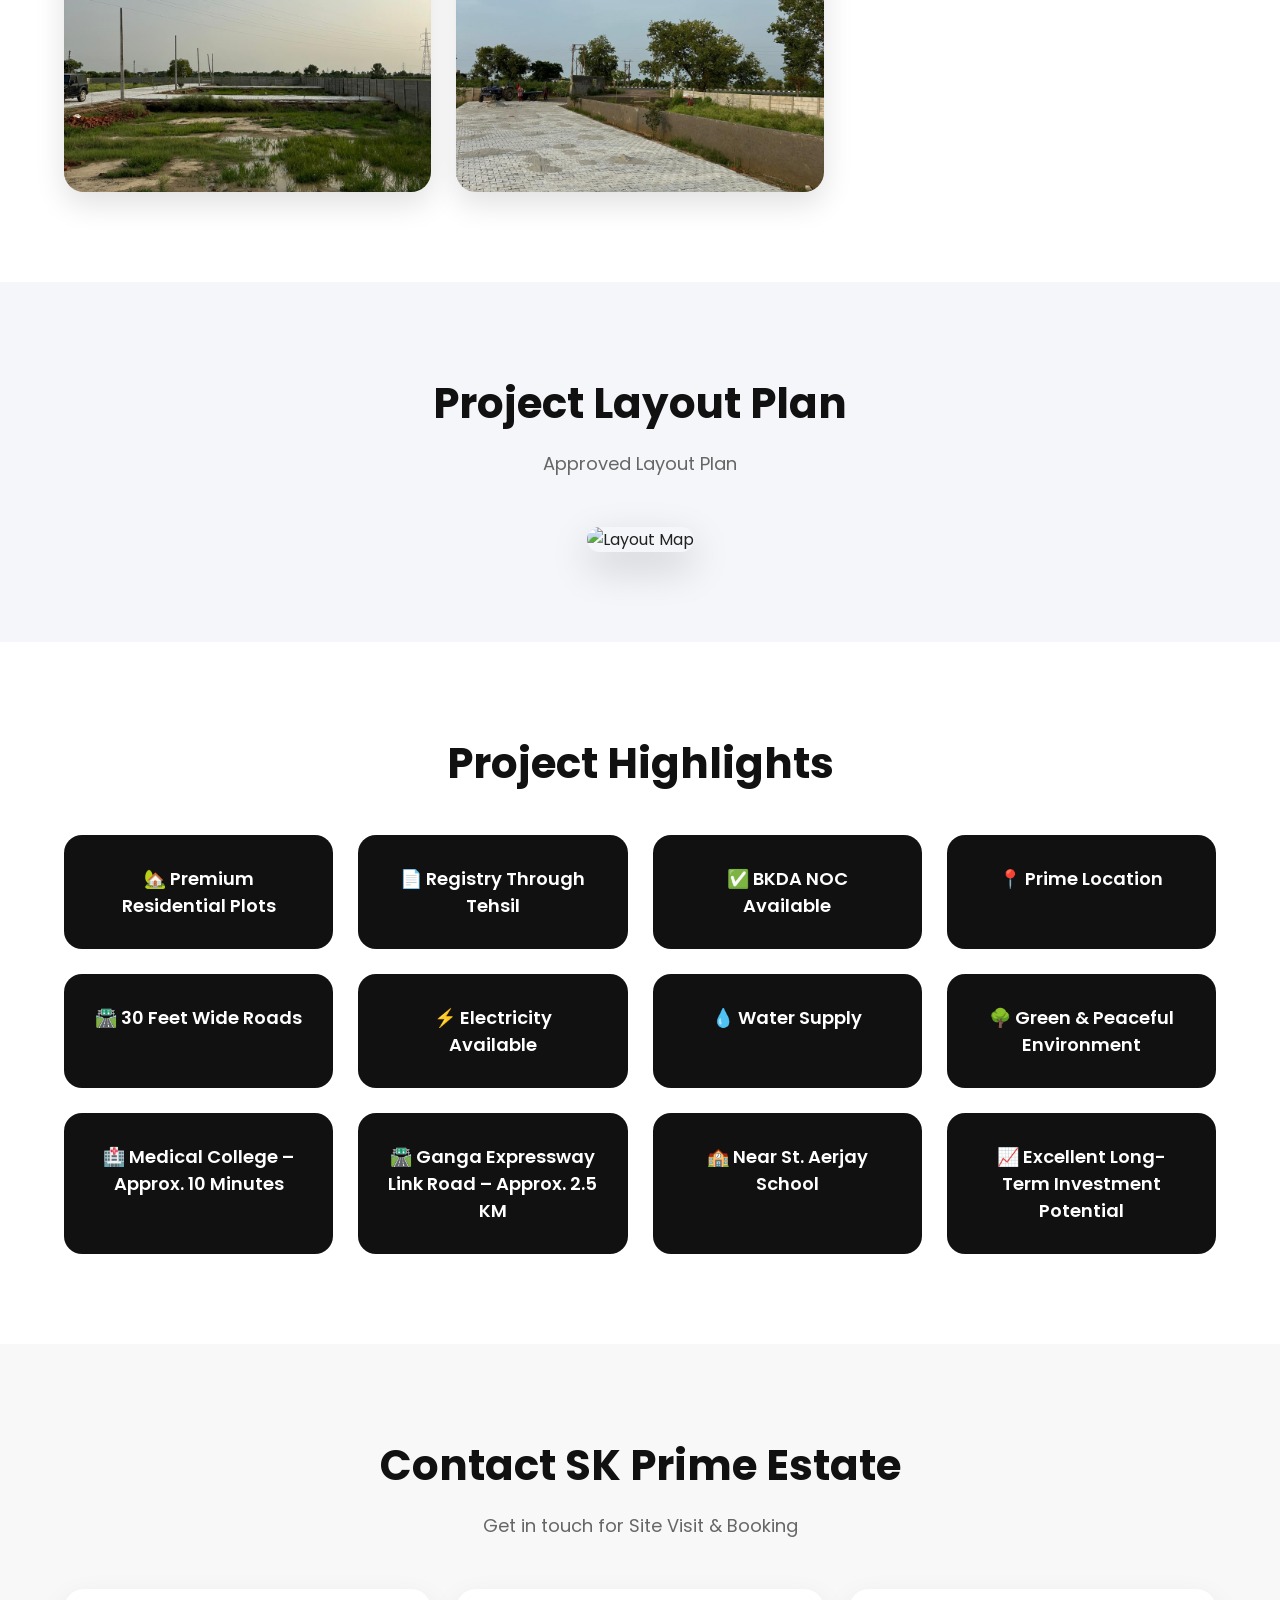
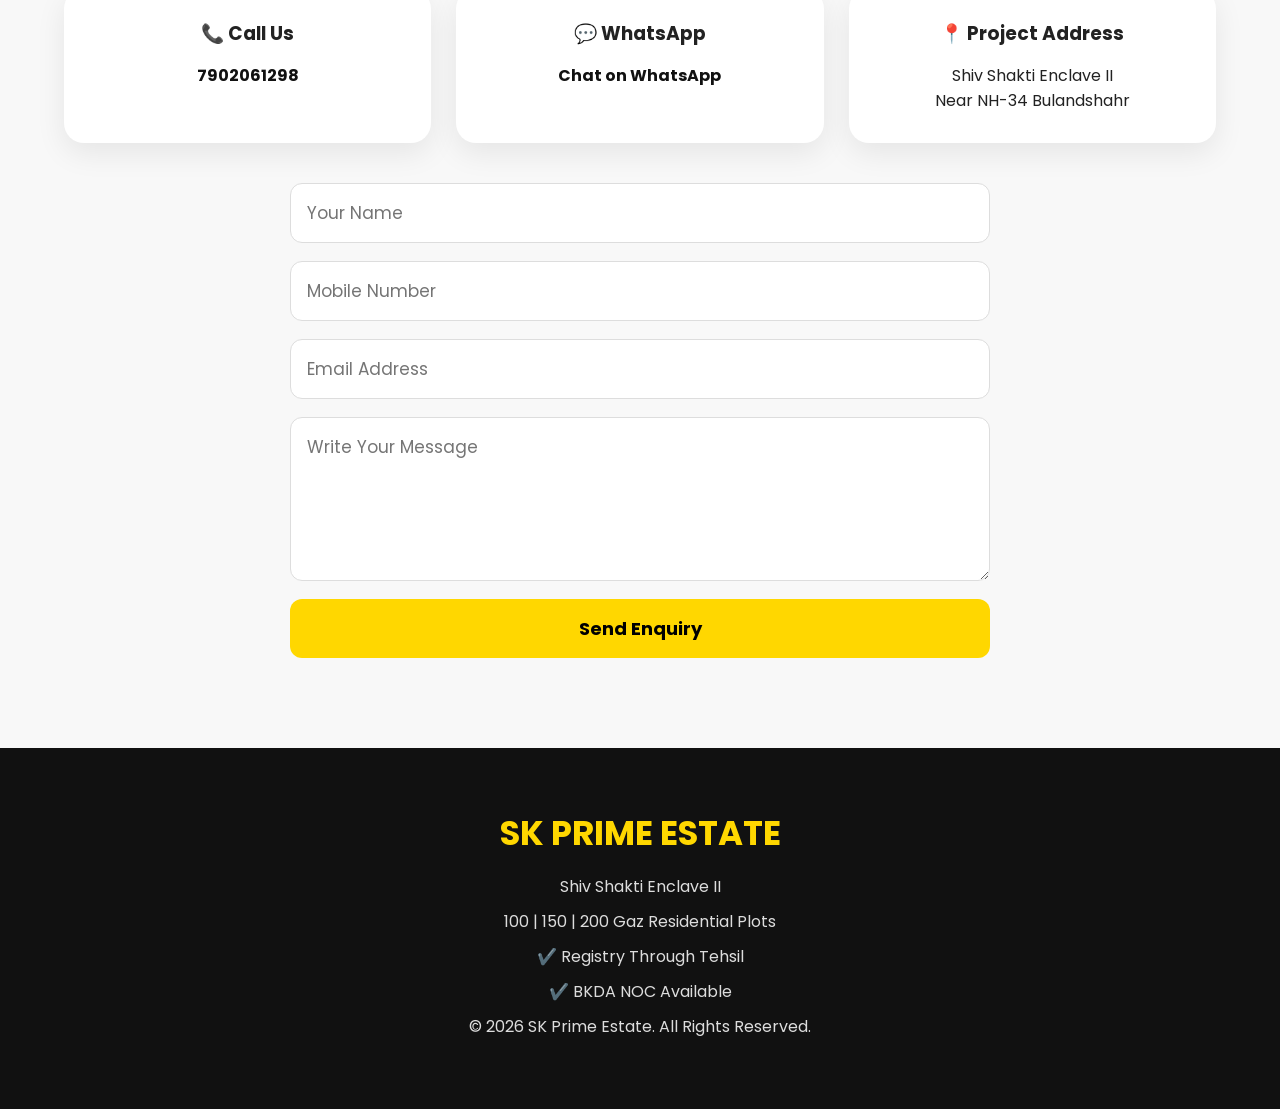
==== commit 4e3d4343: "Fix HTML encoding issues in index.html" ====
--- a/index.html
+++ b/index.html
@@ -442,7 +442,7 @@
 
 <form action="https://api.web3forms.com/submit" method="POST">
 
-<input type="hidden" name="access_key" value="YOUR_WEB3FORMS_ACCESS_KEY">
+<input type="hidden" name="access_key" value="f613817d-e6c0-4f3f-86b5-db1c1b47ab6b"
 
 <input type="hidden" name="subject" value="New Enquiry - SK PRIME ESTATE">
 
@@ -530,4 +530,4 @@
 
 </body>
 
-</html>+</html>
